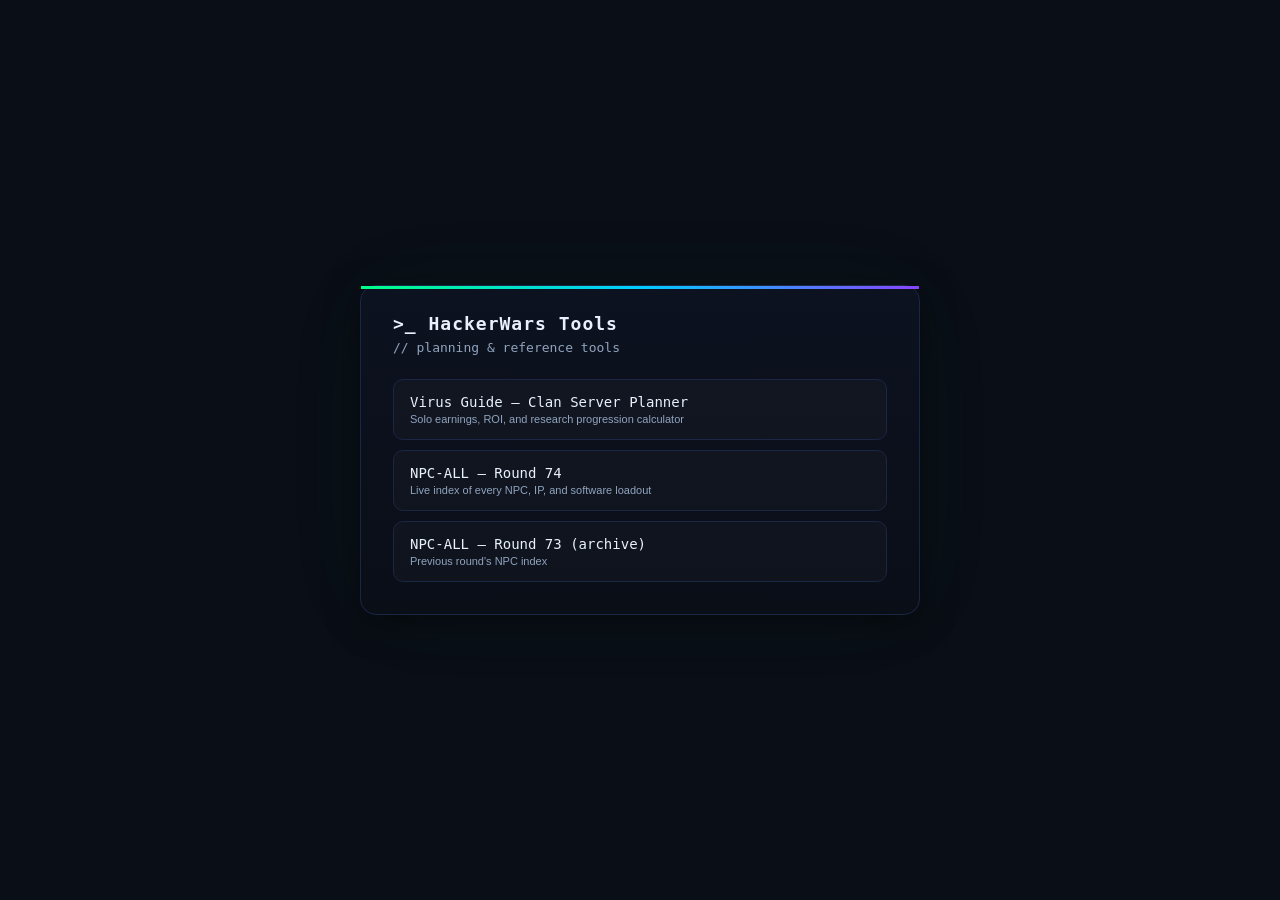
==== index.html @ 92f3cd08 "Initial commit: HackerWars planning tools Virus-Calc clan server planner, NPC round indexes, and a l" ====
<!DOCTYPE html>
<html lang="en">
<head>
<meta charset="UTF-8">
<meta name="viewport" content="width=device-width, initial-scale=1.0">
<title>HackerWars Tools</title>
<style>
  :root{
    --bg:#0a0e17; --surface:#0d1220; --border:#1a2744;
    --text:#e8f0fe; --dim:#8fa4bf; --accent:#00ff88; --cyan:#00ccff; --purple:#8844ff;
    --mono:'JetBrains Mono', monospace; --sans:'Inter', sans-serif;
  }
  *{box-sizing:border-box;}
  body{
    margin:0; min-height:100vh; background:var(--bg); color:var(--text);
    font-family:var(--sans); display:flex; align-items:center; justify-content:center; padding:32px;
  }
  .card{
    width:100%; max-width:560px;
    background:linear-gradient(180deg, var(--surface) 0%, var(--bg) 100%);
    border:1px solid var(--border); border-radius:16px; padding:32px;
    box-shadow:0 8px 32px rgba(0,0,0,0.5), 0 0 100px rgba(0,255,136,0.04);
  }
  .accent-bar{height:3px; margin:-32px -32px 24px; background:linear-gradient(90deg, var(--accent), var(--cyan), var(--purple));}
  h1{font-family:var(--mono); font-size:18px; letter-spacing:1px; margin:0 0 6px; color:var(--text);}
  p.sub{color:var(--dim); font-size:13px; margin:0 0 24px; font-family:var(--mono);}
  ul{list-style:none; margin:0; padding:0; display:flex; flex-direction:column; gap:10px;}
  a.tool{
    display:block; padding:14px 16px; border:1px solid var(--border); border-radius:10px;
    background:rgba(255,255,255,0.02); color:var(--text); text-decoration:none;
    font-family:var(--mono); font-size:14px; transition:border-color .15s;
  }
  a.tool:hover{border-color:var(--accent); color:var(--accent);}
  a.tool span{display:block; color:var(--dim); font-size:11px; margin-top:3px; font-family:var(--sans);}
</style>
</head>
<body>
  <div class="card">
    <div class="accent-bar"></div>
    <h1>&gt;_ HackerWars Tools</h1>
    <p class="sub">// planning &amp; reference tools</p>
    <ul>
      <li><a class="tool" href="./Virus-Calc.html">Virus Guide — Clan Server Planner<span>Solo earnings, ROI, and research progression calculator</span></a></li>
      <li><a class="tool" href="./NPC-Round-74.html">NPC-ALL — Round 74<span>Live index of every NPC, IP, and software loadout</span></a></li>
      <li><a class="tool" href="./NPC-Round-73.HTML">NPC-ALL — Round 73 (archive)<span>Previous round's NPC index</span></a></li>
    </ul>
  </div>
</body>
</html>
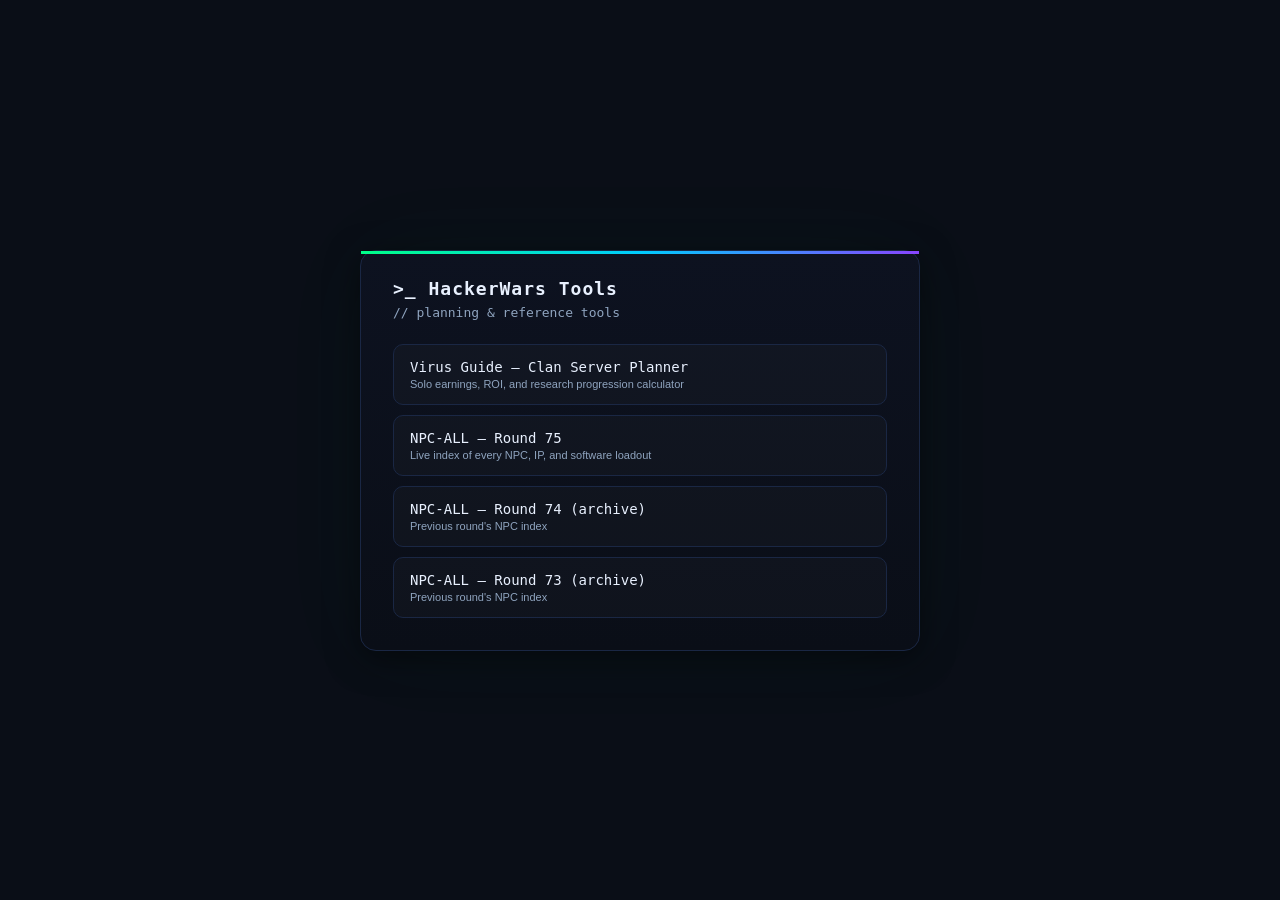
==== commit 1b6fb286: "Index: Round 75 live, Round 74 archived Co-Authored-By: Claude Sonnet 5.5 <noreply@anthropic.com>" ====
--- a/index.html
+++ b/index.html
@@ -41,7 +41,8 @@
     <p class="sub">// planning &amp; reference tools</p>
     <ul>
       <li><a class="tool" href="./Virus-Calc.html">Virus Guide — Clan Server Planner<span>Solo earnings, ROI, and research progression calculator</span></a></li>
-      <li><a class="tool" href="./NPC-Round-74.html">NPC-ALL — Round 74<span>Live index of every NPC, IP, and software loadout</span></a></li>
+      <li><a class="tool" href="./npc-Round-75.html">NPC-ALL — Round 75<span>Live index of every NPC, IP, and software loadout</span></a></li>
+      <li><a class="tool" href="./NPC-Round-74.html">NPC-ALL — Round 74 (archive)<span>Previous round's NPC index</span></a></li>
       <li><a class="tool" href="./NPC-Round-73.HTML">NPC-ALL — Round 73 (archive)<span>Previous round's NPC index</span></a></li>
     </ul>
   </div>
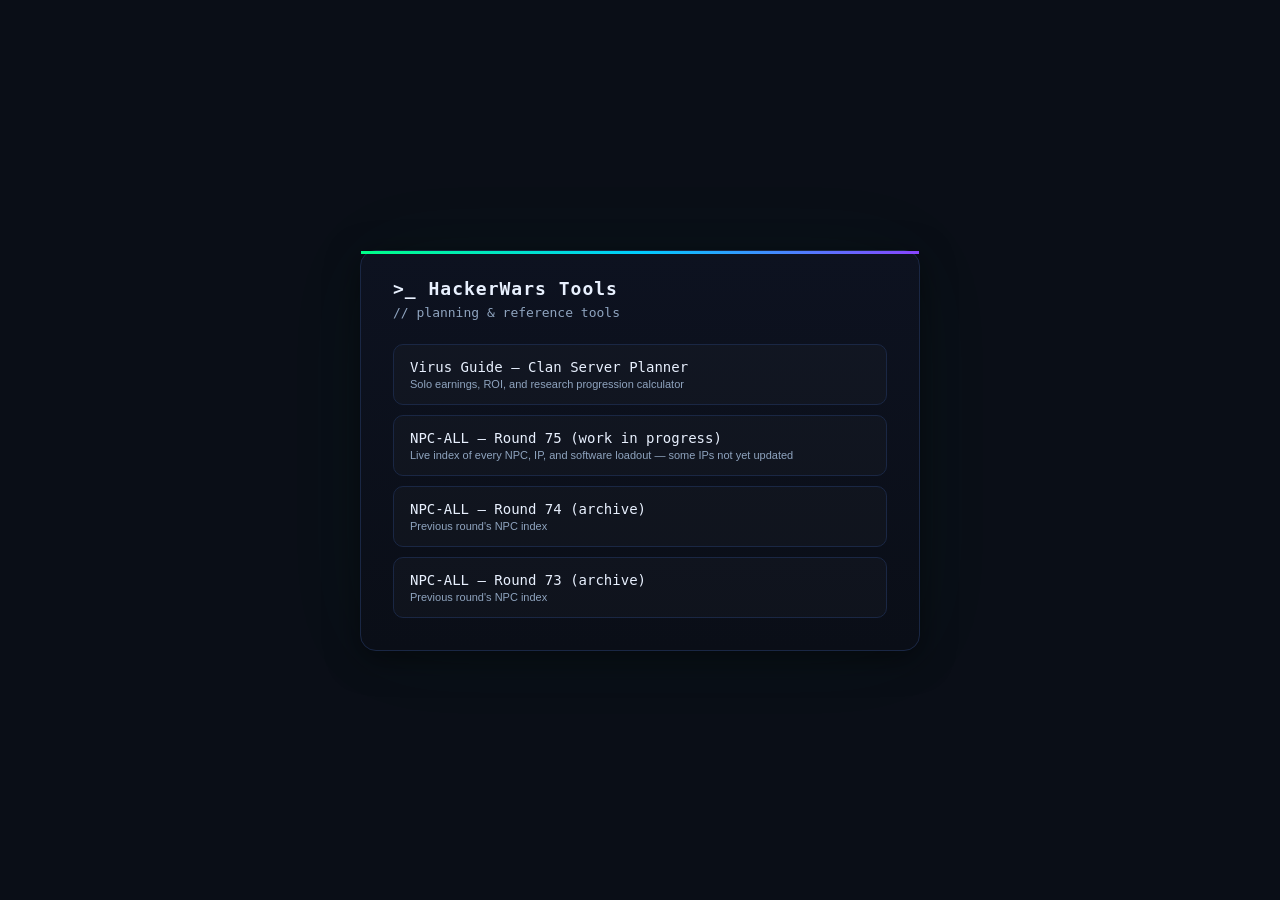
==== commit 6af7813d: "Index: mark Round 75 as work in progress Co-Authored-By: Claude Sonnet 5.5 <noreply@anthropic.com>" ====
--- a/index.html
+++ b/index.html
@@ -41,7 +41,7 @@
     <p class="sub">// planning &amp; reference tools</p>
     <ul>
       <li><a class="tool" href="./Virus-Calc.html">Virus Guide — Clan Server Planner<span>Solo earnings, ROI, and research progression calculator</span></a></li>
-      <li><a class="tool" href="./npc-Round-75.html">NPC-ALL — Round 75<span>Live index of every NPC, IP, and software loadout</span></a></li>
+      <li><a class="tool" href="./npc-Round-75.html">NPC-ALL — Round 75 (work in progress)<span>Live index of every NPC, IP, and software loadout — some IPs not yet updated</span></a></li>
       <li><a class="tool" href="./NPC-Round-74.html">NPC-ALL — Round 74 (archive)<span>Previous round's NPC index</span></a></li>
       <li><a class="tool" href="./NPC-Round-73.HTML">NPC-ALL — Round 73 (archive)<span>Previous round's NPC index</span></a></li>
     </ul>
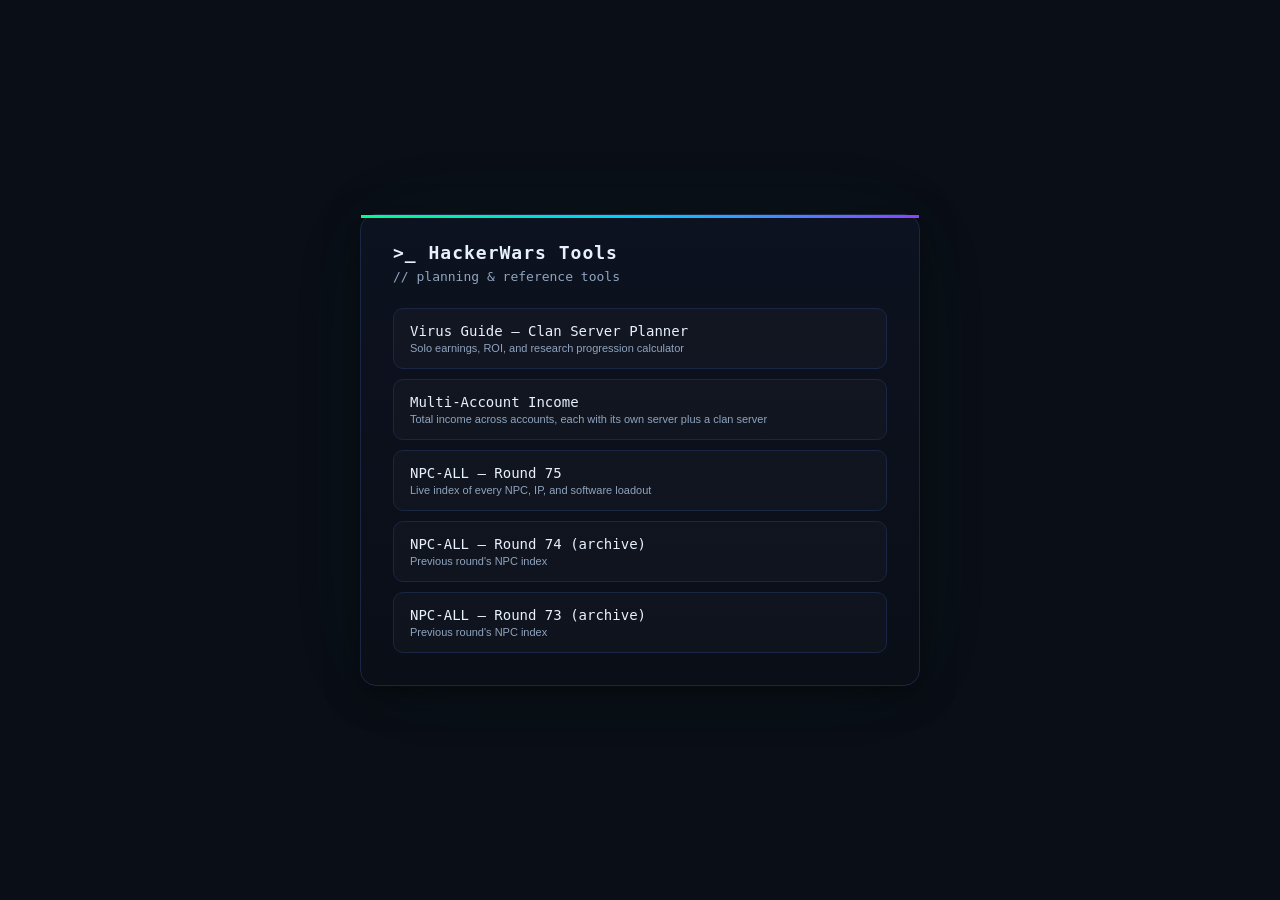
==== commit 8064b8a7: "Confirm the last 23 unconfirmed Round 75 NPC IPs Cross-referenced the round 75 data sheet by NPC nam" ====
--- a/index.html
+++ b/index.html
@@ -41,7 +41,8 @@
     <p class="sub">// planning &amp; reference tools</p>
     <ul>
       <li><a class="tool" href="./Virus-Calc.html">Virus Guide — Clan Server Planner<span>Solo earnings, ROI, and research progression calculator</span></a></li>
-      <li><a class="tool" href="./npc-Round-75.html">NPC-ALL — Round 75 (work in progress)<span>Live index of every NPC, IP, and software loadout — some IPs not yet updated</span></a></li>
+      <li><a class="tool" href="./Account-Income.html">Multi-Account Income<span>Total income across accounts, each with its own server plus a clan server</span></a></li>
+      <li><a class="tool" href="./npc-Round-75.html">NPC-ALL — Round 75<span>Live index of every NPC, IP, and software loadout</span></a></li>
       <li><a class="tool" href="./NPC-Round-74.html">NPC-ALL — Round 74 (archive)<span>Previous round's NPC index</span></a></li>
       <li><a class="tool" href="./NPC-Round-73.HTML">NPC-ALL — Round 73 (archive)<span>Previous round's NPC index</span></a></li>
     </ul>
